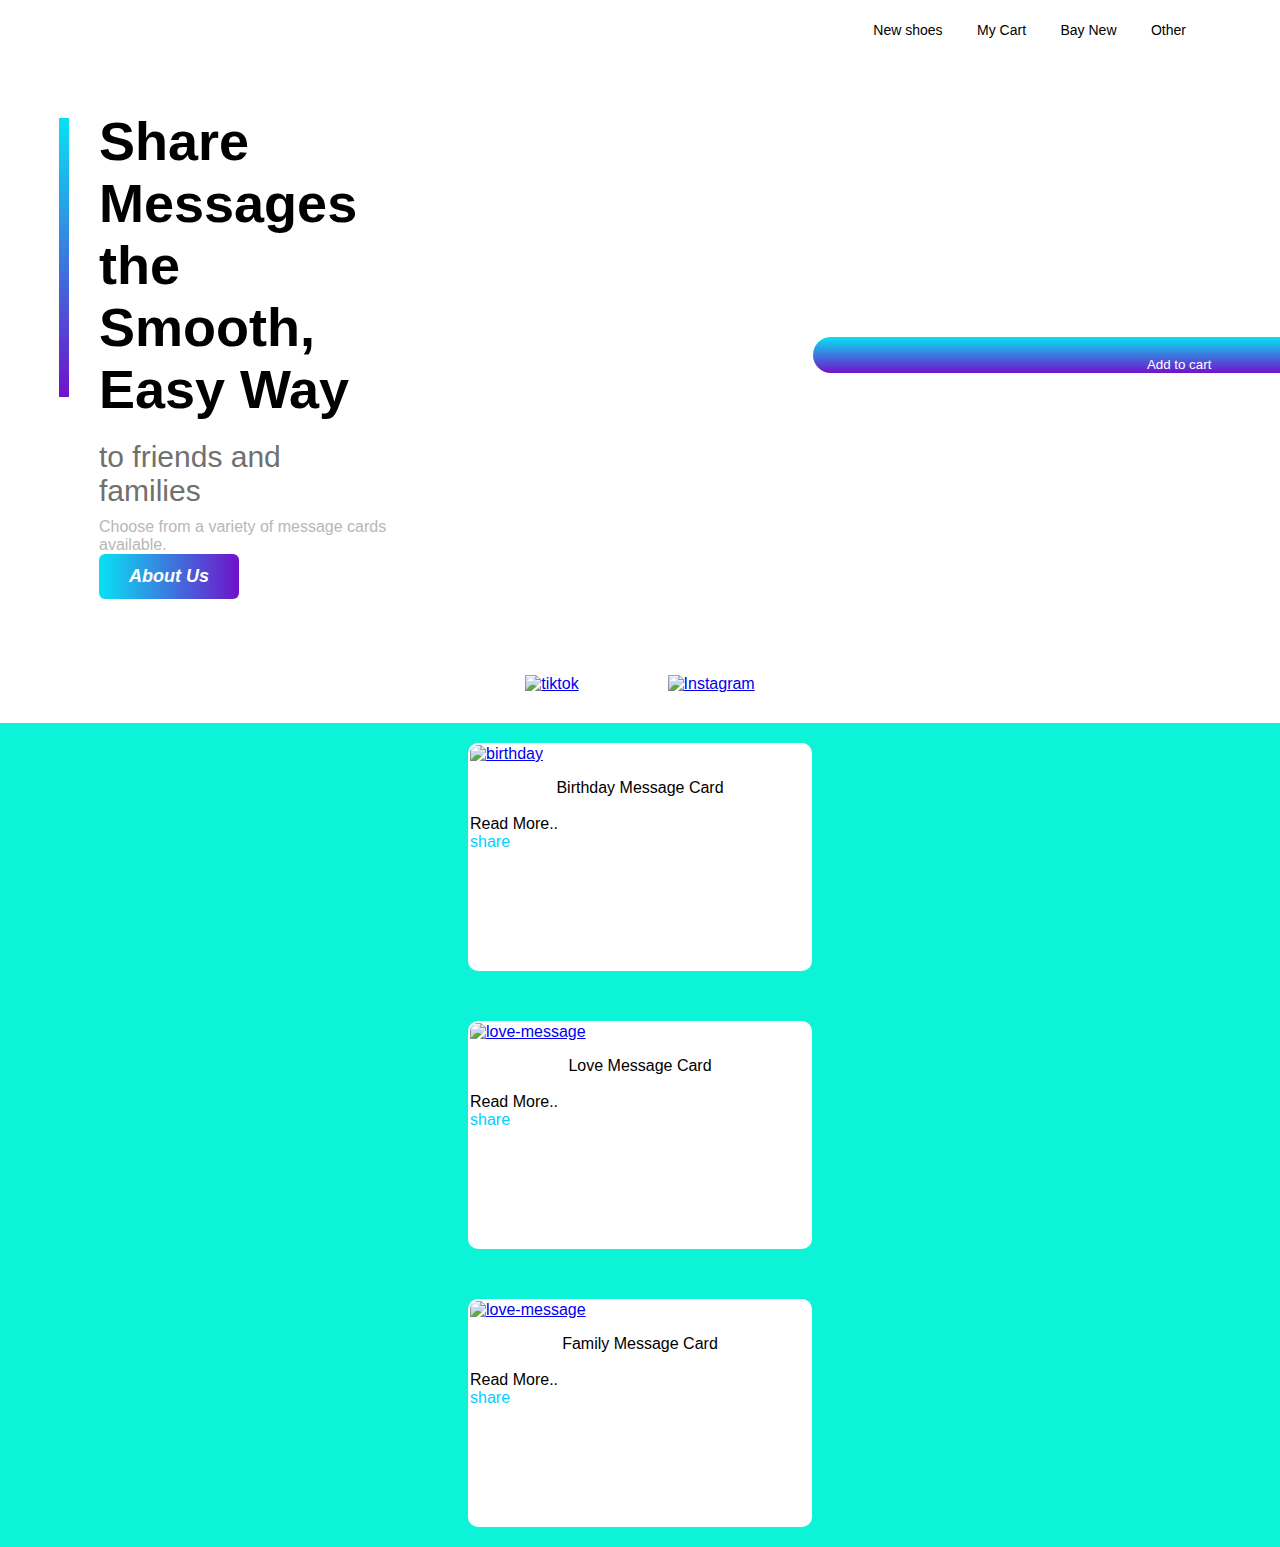
==== index.html @ 38ac279a "Add files via upload" ====
<!DOCTYPE html>
<html lang="en">

<head>
  <meta charset="UTF-8">
  <meta http-equiv="X-UA-Compatible" content="IE=Edge">
  <meta name="viewport" content="width=device-width, initial-scale=1">
  <title>HTML</title>
  <!-- HTML -->
  <!-- Custom Styles -->
  <link rel="stylesheet" href="style.css">
  <script rel="stylesheet" href="Mian.php"></script>
  	<script>
  	  function showText() {
  	    document.getElementById("inner-text").style.display = "block";
  	  }
  	</script>
  	<script>
  	  function showMyText() {
  	    document.getElementById("a").style.display = "block";
  	  }
  	</script>
  		<script>
  		  function showMyTextnow() {
  		    document.getElementById("b").style.display = "block";
  		  }
  		</script>
</head>

<body>
  <div class="container">
    <div class="navbar">
      <img src="imges/shoes-icon2.png" alt="" class="logo">
      <nav>
        <ul id="menulist">
          <li><a href="#">New shoes</a></li>
          <li> <a href="#">My Cart</a></li>
          <li> <a href="#Bay-New">Bay New</a></li>
          <li> <a href="#">Other</a></li>
        </ul>
      </nav>
      <img src="imges/menu.png" alt="" class="menu-icon" onclick="togglemenu()">
    </div>
    <div class="row">
      <div class="col-1">
        <h2>Share <br>Messages the Smooth, Easy Way</h2>
        <h3>to friends and families</h3>
        <p>Choose from a variety of message cards available.</p>
        <button type="button" id="Bay-New"><i>About Us</i><img src="imges/arrow.png" alt=""></button>
      </div>
      <div class="col-2">
        <img src="imges/shoes.png" alt="" class="controller">
        <div class="color-box"></div>
        <div class="add-btn">
          <img src="imges/add.png
            " alt="">
          <p><small>Add to cart</small></p>
        </div>
      </div>
    </div>
    <div class="social-links">
      <a href="https://tiktok.com/@allanrye"><img src="imges/fb.png" alt="tiktok" /></a>
      <a href="#"><img src="imges/ig.png" alt=""></a>
      <a href=" https://www.instagram.com/Allanrye"><img src="imges/tw.png" alt="Instagram"></a>
    </div>
  </div>
  <div class="product-back"></div>
  <div class="left-side"></div>
  <div class="rigth-side"></div>
  </div>
  </div>
  <script src="main.js"></script>
  <section class="Projects" id="Projects">
    <div class="content">
      <div class="Project-card">
        <div class="Project-imges">
         <a href="birthday-message-card.html"> <img src="imges/shoes-icon2.png" alt="birthday"></a>
        </div>
        <div class="Project-info">
          <p class="Project-category">Birthday Message Card</p>
 
        </div>
        <p class="Project-title">
         <span><p onclick="showText()"><span>Read More..</span></p>
          <p  id="inner-text" style="display:none">
          Best ways to send birthday 
          wishes to friends and families 
          in a smooth and well defined
          format
          
        </p>
                         
           <span> <a href="birthday-message-card.html" class="more-details">share</a>
             </span>
        </span>
        
      </div>
    </div>
    <div class="content">
      <div class="Project-card">
       <a href="Love-letter-card.html"> <div class="Project-imges">
          <img src="imges/shoes.png" alt="love-message"></a>
        </div>
        <div class="Project-info">
          <p class="Project-category">Love Message Card</p>
        </div>
        <p class="Project-title">
         <span><p onclick="showMyText()"
         >Read More..</p>  <p id="a" style="display:none">
          Best ways to send birthday 
          wishes to friends and families 
          in a smooth and well defined
          format
          
        </p></span>
          <a href="Love-letter-card.html" class="more-details">share</a>
        </p>
      </div>
    </div>
     
<div class="content">
      <div class="Project-card">
       <a href="family-message-card.html"> <div class="Project-imges">
          <img src="imges/shoes.png" alt="love-message"></a>
        </div>
        <div class="Project-info">
          <p class="Project-category">Family Message Card</p>
        </div>
        <p class="Project-title">
         <span>
           <p onclick="showMyTextnow()"
         ><span>Read More..</span>
         <p id="b" style="display:none">
          Best ways to send birthday 
          wishes to friends and families 
          in a smooth and well defined
          format
          
        </p></span>
          <a href="Love-letter-card.html" class="more-details">share</a>
        </p>
      </div>
    </div>
  </section>
</body>

</html>
---- style.css ----
* {
  margin: 0;
  padding: 0;
  font-family: sans-serif;
}

.container {
  width: 100%;
  min-height: 30vh;
  padding-left: 5%;
  padding-right: 5%;
  box-sizing: border-box;
  overflow: hidden;
}

.navbar {
  width: 100%;
  display: flex;
  align-items: center;

}

.logo {
  width: 50px;
  cursor: pointer;
  margin: 30px 0;
}

.menu-icon {
  width: 25px;
  cursor: pointer;
  display: none;
}

nav {
  flex: 1;
  text-align: right;
}

nav ul li {
  list-style: none;
  display: inline-block;
  margin-right: 30px;
}

nav ul li a {
  text-decoration: none;
  color: #000;
  font-size: 14px;
  transition: 0.7s;
}

nav ul li a:hover {
  color: #07E2F3;
  font-size: 17px;
  border-bottom: 4px solid #07E2F3;
}

.row {
  display: flex;
  justify-content: space-between;
  align-items: center;
  margin: 50px 0;
}

.col-1 {
  flex-basis: 25%;
  position: relative;
  margin-left: 35px;
}

.col-1 h2 {
  font-size: 54px;
}

.col-1 h3 {
  font-size: 30px;
  color: #707070;
  font-weight: 100;
  margin: 20px 0 10px;
}

.col-1 p {
  font-size: 16px;
  color: #b7b7b7;
  font-weight: 100;
}

.col-1 h4 {
  font-size: 30px;
  margin: 20px 0;
  font-weight: 10px;
}

button {
  width: 140px;
  border: 0;
  font-size: 18px;
  font-weight: bold;
  padding: 12px 10px;
  outline: none;
  color: #fff;
  background: linear-gradient(to right, #07E2F3, #7012CA);
  border-radius: 6px;
  cursor: pointer;
  transition: width 0.5s;
}

button img {
  width: 30px;
  display: none;
}

button:hover img {
  display: flex;
}

button:hover {
  width: 160px;
  display: flex;
  align-items: center;
  justify-items: space-between;
}

.col-1::after {
  content: '';
  width: 10px;
  height: 57%;
  background: linear-gradient(#07E2F3, #7012CA);
  position: absolute;
  left: -40px;
  top: 8px;
}

.col-2 {
  position: relative;
  flex-basis: 60%;
  display: flex;
  align-items: center;
}

.col-2 .controller {
  width: 90%;
  transition: 0.5s;
}

.col-2 .controller:hover {
  transform: rotate(-25deg)
}

.color-box {
  position: absolute;
  right: 0;
  top: 0;
  background: linear-gradient(#07E2F3, #7012CA);
  border-radius: 20px 0 0 20px;
  height: 100%;
  width: 80%;
  z-index: -1;
  transform: translateX(150px);

}

.add-btn img {
  width: 35px;
  margin-bottom: 5px;
  transition: 0.7s;
}

.add-btn img:hover {
  transform: scale(1.2);
}

.add-btn {
  text-align: center;
  color: #fff;
  cursor: pointer;
  z-index: 1;
}

.social-links img {
  height: 13px;
  margin: 20px;
  cursor: pointer;
  transition: 0.5s;
}

.social-links {
  text-align: center;
}

.social-links img:hover {
  transform: scale(1.2);
}

.containar {
  width: 100%;
  min-height: 100vh;
  padding-left: 8%;
  padding-right: 8%;
  box-sizing: border-box;
  overflow: hidden;
  margin-bottom: 50px;
  display: flex;
  display: block;
  justify-items: center;
  justify-content: space-between;
  align-items: center;
  border: 4px solid #fff;
  border-radius: 50px;
  background: linear-gradient(#07E2F3, #7012CA);
  border-spacing: unset;
}

.containar .select-item {
  margin-bottom: 70px;
  display: flex;
  justify-items: center;
  justify-content: space-between;
  align-items: center;

}

.containar .select-item button {
  margin: 8px 30px;
  border: 4px solid #fff;
  border-radius: 50px;
}

.containar .select-item button img {
  width: 30px;
  display: none;
}

.containar .select-item button:hover img {
  display: flex;
  align-items: center;
  justify-content: center;
}

.containar .h-1 {
  margin: 30px 300px;
  color: #fff;
  font-weight: bold;
}

.lin {
  background: #7012CA;
}

.select-item {
  font-size: 18px;
  margin: 0 60px;

}

.select-item h1 {
  top: 5px;
  font-size: 70px;
}

.select-item h2 {
  font-size: 19px;
  padding: 0 50px 0 50px;
}

.select-item p {
  font-size: 19px;

}

.select-item img {
  width: 500px;
  transition: 0.7s;
}

.select-item img:hover {
  width: 700px;
  transform: rotate(25deg);


}

.content {
  display: flex;
  justify-content: center;
  flex-direction: row;
  flex-wrap: wrap;

}

.card {
  background-color: #fff;
  width: 21.25em;
  box-shadow: 0 5px 25px rgba(1 1 1 / 15%);
  border-radius: 10px;
  padding: 25px;
  margin: 15px;
  transition: 0.7s ease;
}

.card:hover {
  transform: scale(1.1);

}

.icon img {
  color: #00D0FF;
  font-size: 8em;
  text-align: center;
  width: 250px;
}

.info {
  text-align: center;
}

.info h3 {
  color: #00D0FF;
  font-size: 1.2em;
  font-weight: 700;
  margin: 10px;

}

.Projects {
  background-color: #0DF3D7;
}

.Projects .content {
  margin-top: 10px;
}

.Project-card {
  background-color: #fff;
  border: 2px solid white;
  min-height: 14em;
  width: 21.25em;
  overflow: hidden;
  border-radius: 10px;
  margin: 20px;
  transition: 0.7s ease;
}

.Project-card:hover {
  transform: scale(1.1)
}

.Project-card:hover .Project-imges {
  opacity: 0.7;
}

.Project-imges img {
  width: 100%;

}

.Project-info {
  padding: 1em;
}

.Project-category {
  font-size: 0.8 em;
  color: #000;
  marfin:0px;
  text-align: center;
}

.Project-title {
  display: flex;
  font-weight: 1px;
  margin-top: 1px;
  margin-bottom: 1px;
}

.more-details {
  text-decoration: none;
  color: #00D0FF;
  text-align: center;
}

.more-details:hover {
  color: #0DF3D7;
}

@media only screen and (max-width: 700px) {
  nav ul {
    width: 100%;
    background: linear-gradient(#07E2F3, #7012CA);
    position: absolute;
    top: 75px;
    right: 0;
    z-index: 2;

  }

  nav ul li {
    display: block;
    margin: 10px;
    margin-bottom: 10px
  }

  nav ul li a {
    color: #fff;
  }

  .menu-icon {
    display: block;
  }

  #menulist {
    overflow: hidden;
    transition: 0.5s;
  }

  .row {
    flex-direction: column-reverse;
    margin: 50px 0;
  }

  .col-2 {
    flex-basis: 100%;
    margin-bottom: 50px;
  }

  .col-2 .controller {
    width: 77%;
  }

  .color-box {
    transform: translateX(75px);
  }

  .col-1 {
    flex-basis: 100%;
  }

  .col-1 h2 {
    font-size: 35px;
  }

  .col-1 h3 {
    font-size: 15px;
  }

  .containar {}

  .containar .h-1 {
    font-size: 16px;
    margin: 30px 90px;
    color: #07E2F3;
  }

  .select-item {

    margin: 0 30px;

  }

  .containar .select-item {
    margin-bottom: 100px;
    display: flex;
    justify-items: right;
    justify-content: space-between;

  }
}
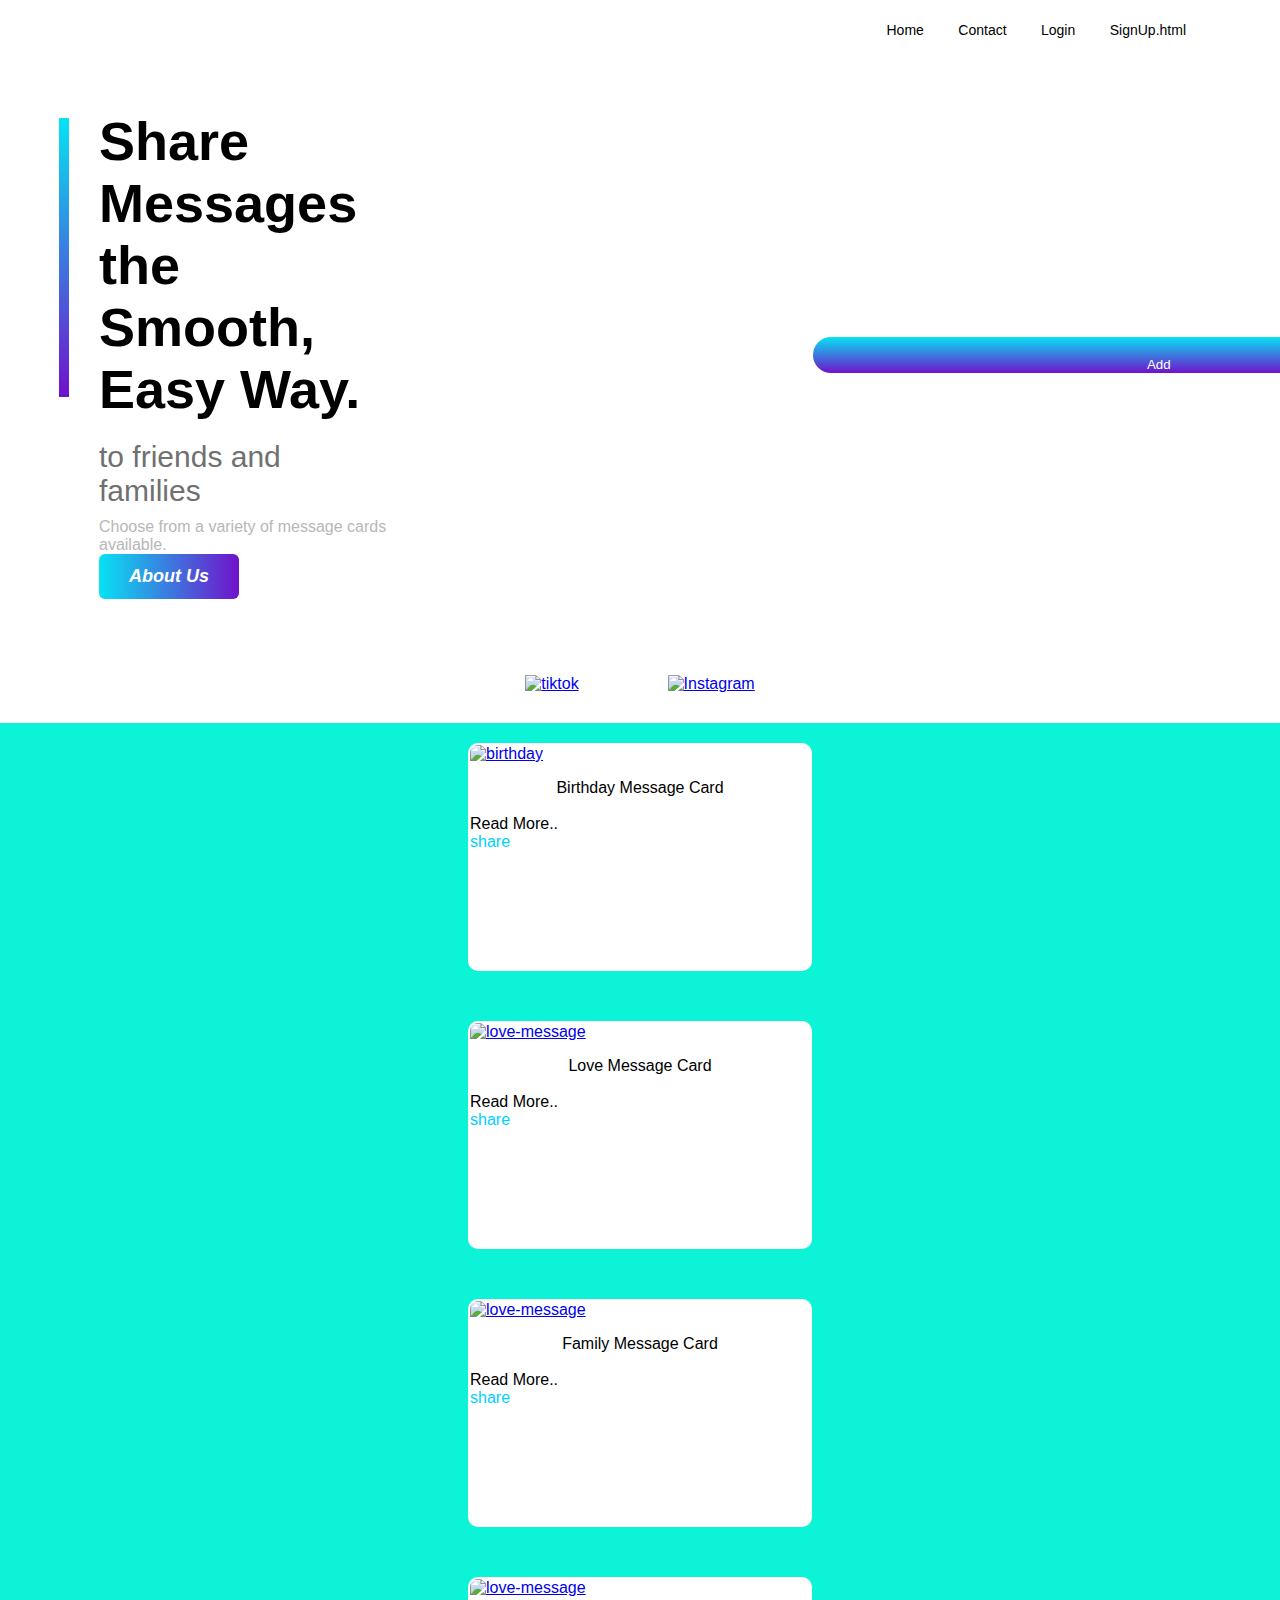
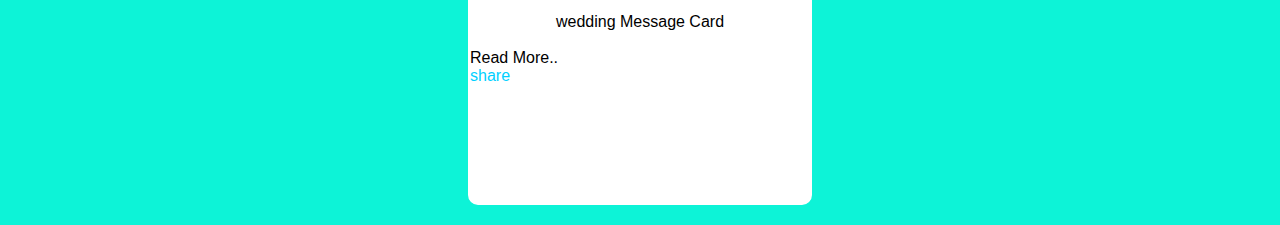
==== commit 2a6bc9d9: "SignIn and signUp" ====
--- a/index.html
+++ b/index.html
@@ -24,7 +24,17 @@
   		  function showMyTextnow() {
   		    document.getElementById("b").style.display = "block";
   		  }
-  		</script>
+</script>
+  		<script>
+  		  function showMyTextnowAgain() {
+  		    document.getElementById("c").style.display = "block";
+  		  }
+	</script>
+		<script>
+		  function wedding() {
+		    document.getElementById("d").style.display = "block";
+		  }
+		</script>
 </head>
 
 <body>
@@ -33,20 +43,48 @@
       <img src="imges/shoes-icon2.png" alt="" class="logo">
       <nav>
         <ul id="menulist">
-          <li><a href="#">New shoes</a></li>
-          <li> <a href="#">My Cart</a></li>
-          <li> <a href="#Bay-New">Bay New</a></li>
-          <li> <a href="#">Other</a></li>
+          <li><a href="index.html">Home</a></li>
+          <li> <a href="#">Contact</a></li>
+          <li> <a href="signIn.html">Login</a></li>
+          <li> <a href="SignUp.html">SignUp.html</a></li>
         </ul>
       </nav>
       <img src="imges/menu.png" alt="" class="menu-icon" onclick="togglemenu()">
     </div>
     <div class="row">
       <div class="col-1">
-        <h2>Share <br>Messages the Smooth, Easy Way</h2>
+        <h2>Share <br>Messages
+        the Smooth, 
+              Easy 
+              Way.
+      </h2>
         <h3>to friends and families</h3>
         <p>Choose from a variety of message cards available.</p>
-        <button type="button" id="Bay-New"><i>About Us</i><img src="imges/arrow.png" alt=""></button>
+        
+ <div id="us" onclick="showMyTextnowAgain()">
+         <button type="button"><i>About Us</i> <img src="imges/arrow.png" alt=""></button>
+</p>
+
+ <p id="c" style="display:none">
+   Best ways to send birthday
+   wishes to friends and families
+   in a Sure, here are some words to describe a company that organizes birthday celebrations:
+   
+   1. Creative: A company that organizes birthday celebrations should be able to come up with unique and creative ideas to make the celebration special and memorable.
+   
+   2. Professional: The company should be reliable, organized, and punctual in delivering its services. A professional attitude can ensure that the client's needs are met efficiently.
+   
+   3. Personalized: Each birthday celebration is unique, and the company should be able to tailor their services to the specific needs and preferences of the client.
+   
+   4. Experienced: A company that has years of experience in organizing birthday celebrations will have the expertise to handle different types of events and ensure that everything runs smoothly.
+   
+   5. Affordable: The company should offer competitive pricing for its services, while still delivering high-quality results.
+   
+   6. Flexible: A good birthday celebration company should be able to accommodate last-minute changes and adjustments, and be open to working within the client's budget.
+   
+   7. Fun: Ultimately, the company should be able to inject a sense of joy and excitement into the celebration, making it a fun and memorable event for everyone involved.
+ </p>
+</div>
       </div>
       <div class="col-2">
         <img src="imges/shoes.png" alt="" class="controller">
@@ -54,7 +92,7 @@
         <div class="add-btn">
           <img src="imges/add.png
             " alt="">
-          <p><small>Add to cart</small></p>
+          <p><small>Add</small></p>
         </div>
       </div>
     </div>
@@ -83,7 +121,7 @@
         <p class="Project-title">
          <span><p onclick="showText()"><span>Read More..</span></p>
           <p  id="inner-text" style="display:none">
-          Best ways to send birthday 
+          Best ways to <send></send> birthday 
           wishes to friends and families 
           in a smooth and well defined
           format
@@ -141,6 +179,29 @@
         </p>
       </div>
     </div>
+<div class="content">
+      <div class="Project-card">
+       <a href="family-message-card.html"> <div class="Project-imges">
+          <img src="imges/shoes.png" alt="love-message"></a>
+        </div>
+        <div class="Project-info">
+          <p class="Project-category">wedding Message Card</p>
+        </div>
+        <p class="Project-title">
+         <span>
+           <p onclick="wedding()"
+         ><span>Read More..</span>
+         <p id="d" style="display:none">
+          Best ways to send birthday 
+          wishes to friends and families 
+          in a smooth and well defined
+          format
+          
+        </p></span>
+          <a href="Love-letter-card.html" class="more-details">share</a>
+        </p>
+      </div>
+    </div>
   </section>
 </body>
 
